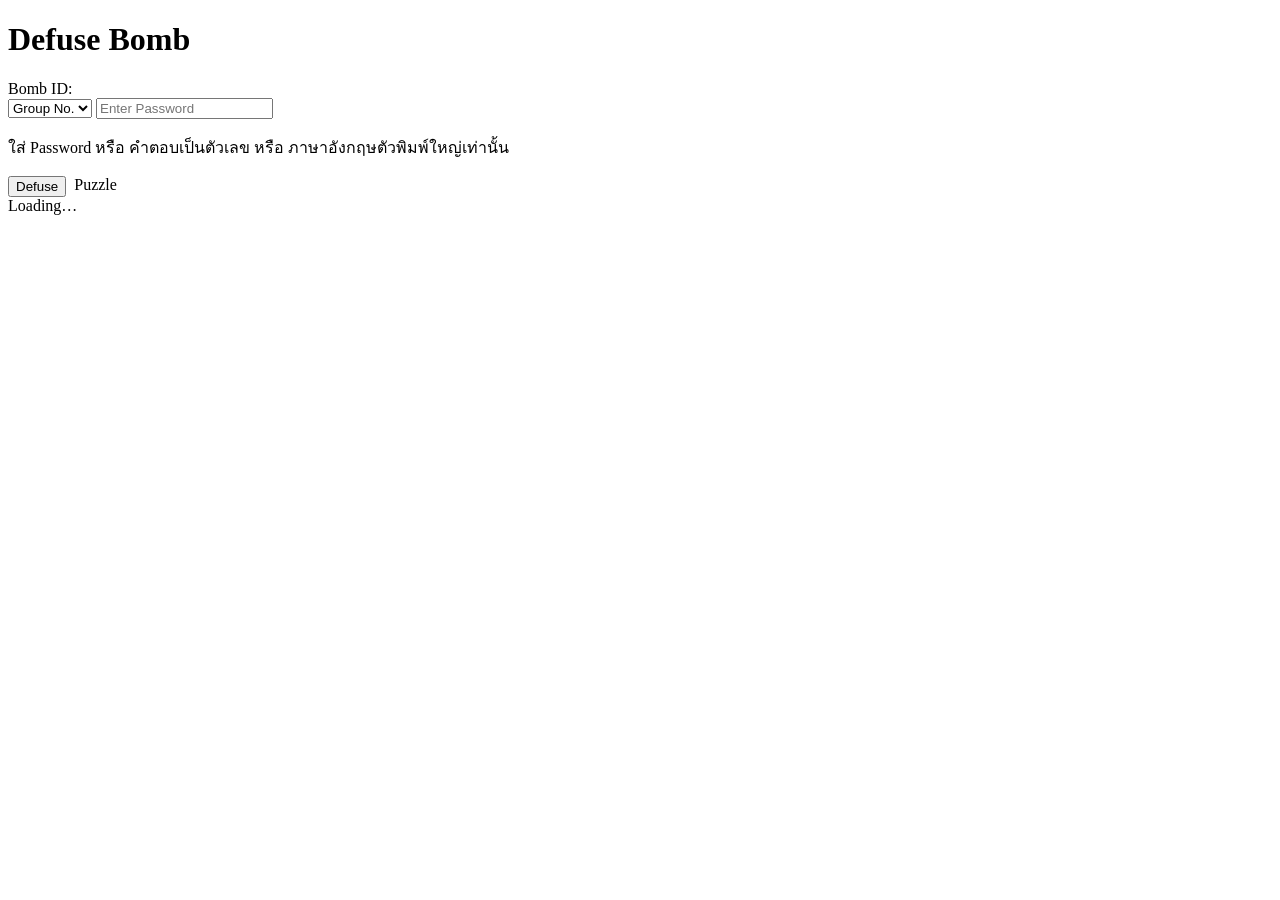
==== index.html @ 344387f6 "Add initial HTML structure for Defuse Bomb game" ====
<!doctype html>
<html lang="en">

<head>
  <meta charset="utf-8" />
  <meta name="viewport" content="width=device-width,initial-scale=1,viewport-fit=cover" />
  <meta name="theme-color" content="#0b0f14" />
  <title>Defuse Bomb</title>
  <link rel="stylesheet" href="./css/index.css">
</head>

<body>
  <div class="wrap">
    <h1 class="title">Defuse Bomb</h1>
    <div class="card">
      <div class="row">
        <div>Bomb ID: <span id="bombId" class="mono badge"></span></div>
      </div>

      <div class="grid">
        <select id="group">
          <option value="" selected hidden>Group No.</option>
          <option>1</option>
          <option>2</option>
          <option>3</option>
          <option>4</option>
          <option>5</option>
          <option>6</option>
          <option>7</option>
          <option>8</option>
        </select>

        <input id="pass" type="text" placeholder="Enter Password" inputmode="text" autocomplete="off" />
        <p class="hint">ใส่ Password หรือ คำตอบเป็นตัวเลข หรือ ภาษาอังกฤษตัวพิมพ์ใหญ่เท่านั้น</p>

        <div style="display: flex;">
          <button id="btn" type="button" aria-label="Defuse">Defuse</button>
          <a id="openProblemUrl" target="_blank" rel="noopener noreferrer" style="margin-left: 0.5rem;">Puzzle</a>
        </div>
      </div>

      <div id="msg" class="msg">Loading…</div>
    </div>
  </div>

  <script type="application/javascript" src="./js/index.js"></script>
</body>

</html>
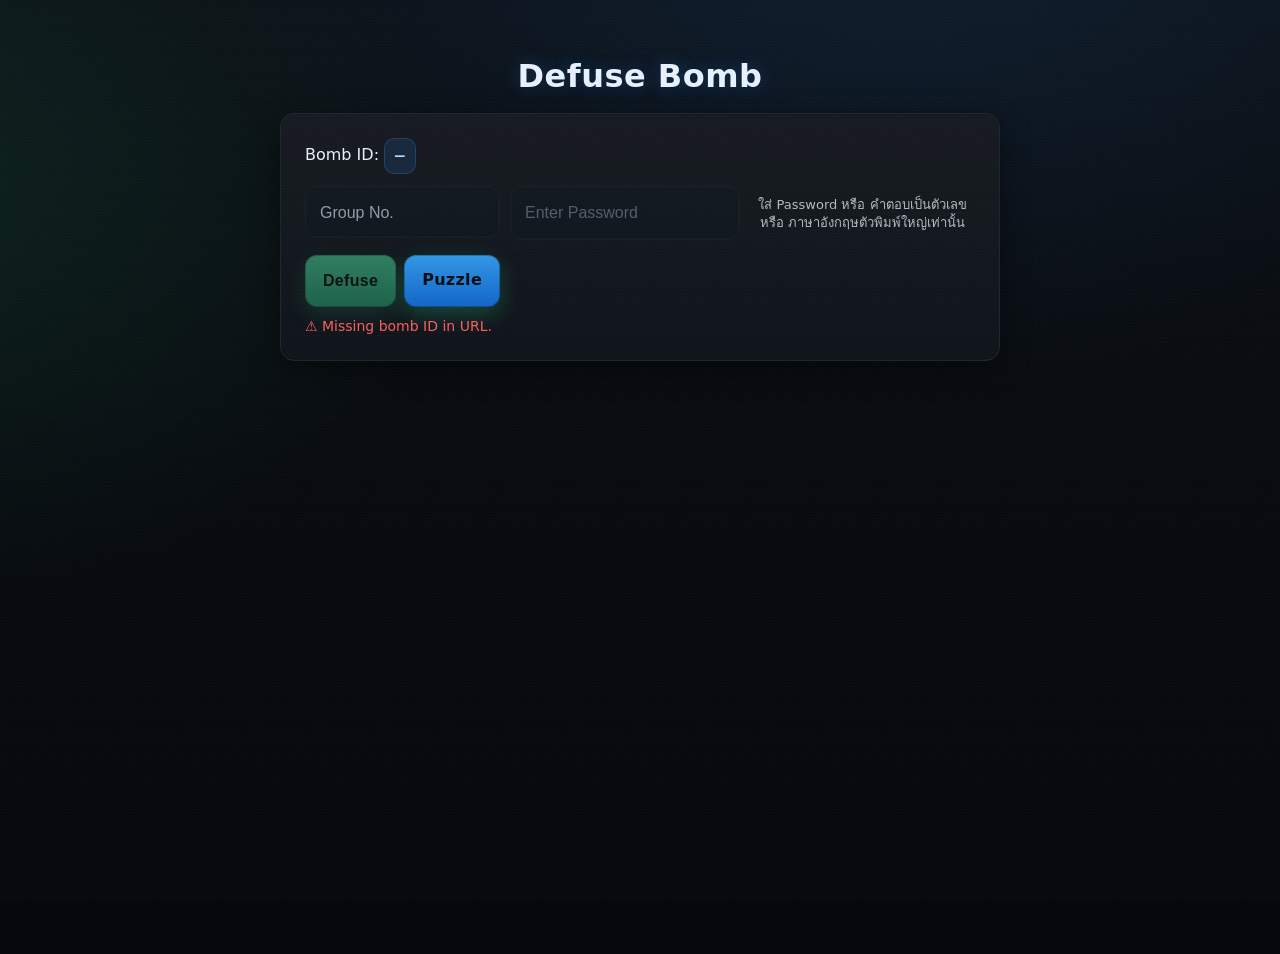
==== commit 5ec932be: "Add files via upload" ====
--- a/index.html
+++ b/index.html
@@ -1,49 +1,49 @@
-<!doctype html>
-<html lang="en">
-
-<head>
-  <meta charset="utf-8" />
-  <meta name="viewport" content="width=device-width,initial-scale=1,viewport-fit=cover" />
-  <meta name="theme-color" content="#0b0f14" />
-  <title>Defuse Bomb</title>
-  <link rel="stylesheet" href="./css/index.css">
-</head>
-
-<body>
-  <div class="wrap">
-    <h1 class="title">Defuse Bomb</h1>
-    <div class="card">
-      <div class="row">
-        <div>Bomb ID: <span id="bombId" class="mono badge"></span></div>
-      </div>
-
-      <div class="grid">
-        <select id="group">
-          <option value="" selected hidden>Group No.</option>
-          <option>1</option>
-          <option>2</option>
-          <option>3</option>
-          <option>4</option>
-          <option>5</option>
-          <option>6</option>
-          <option>7</option>
-          <option>8</option>
-        </select>
-
-        <input id="pass" type="text" placeholder="Enter Password" inputmode="text" autocomplete="off" />
-        <p class="hint">ใส่ Password หรือ คำตอบเป็นตัวเลข หรือ ภาษาอังกฤษตัวพิมพ์ใหญ่เท่านั้น</p>
-
-        <div style="display: flex;">
-          <button id="btn" type="button" aria-label="Defuse">Defuse</button>
-          <a id="openProblemUrl" target="_blank" rel="noopener noreferrer" style="margin-left: 0.5rem;">Puzzle</a>
-        </div>
-      </div>
-
-      <div id="msg" class="msg">Loading…</div>
-    </div>
-  </div>
-
-  <script type="application/javascript" src="./js/index.js"></script>
-</body>
-
-</html>
+<!doctype html>
+<html lang="en">
+
+<head>
+  <meta charset="utf-8" />
+  <meta name="viewport" content="width=device-width,initial-scale=1,viewport-fit=cover" />
+  <meta name="theme-color" content="#0b0f14" />
+  <title>Defuse Bomb</title>
+  <link rel="stylesheet" href="./css/index.css">
+</head>
+
+<body>
+  <div class="wrap">
+    <h1 class="title">Defuse Bomb</h1>
+    <div class="card">
+      <div class="row">
+        <div>Bomb ID: <span id="bombId" class="mono badge"></span></div>
+      </div>
+
+      <div class="grid">
+        <select id="group">
+          <option value="" selected hidden>Group No.</option>
+          <option>1</option>
+          <option>2</option>
+          <option>3</option>
+          <option>4</option>
+          <option>5</option>
+          <option>6</option>
+          <option>7</option>
+          <option>8</option>
+        </select>
+
+        <input id="pass" type="text" placeholder="Enter Password" inputmode="text" autocomplete="off" />
+        <p class="hint">ใส่ Password หรือ คำตอบเป็นตัวเลข หรือ ภาษาอังกฤษตัวพิมพ์ใหญ่เท่านั้น</p>
+
+        <div style="display: flex;">
+          <button id="btn" type="button" aria-label="Defuse">Defuse</button>
+          <a id="openProblemUrl" target="_blank" rel="noopener noreferrer" style="margin-left: 0.5rem;">Puzzle</a>
+        </div>
+      </div>
+
+      <div id="msg" class="msg">Loading…</div>
+    </div>
+  </div>
+
+  <script type="application/javascript" src="./js/index.js"></script>
+</body>
+
+</html>
--- a/css/index.css
+++ b/css/index.css
@@ -0,0 +1,251 @@
+:root {
+  --bg: #0b0f14;
+  /* deep navy */
+  --panel: #0f141a;
+  /* card background */
+  --muted: #8aa0b3;
+  /* secondary text */
+  --text: #e8f1ff;
+  /* primary text */
+  --accent: #24d88a;
+  /* success/neon green */
+  --accent-2: #2a92ff;
+  /* blue accent */
+  --danger: #ff5d5d;
+  /* error red */
+  --warning: #ffb020;
+  /* amber */
+  --outline: #1c2733;
+  --input: #121922;
+  --shadow: 0 8px 30px rgba(0, 0, 0, 0.45);
+  --radius: 14px;
+  --field-h: 52px;
+  /* big mobile tap target */
+}
+
+/* cinematic background */
+body {
+  margin: 0;
+  min-height: 100svh;
+  color: var(--text);
+  font: 400 16px/1.4 system-ui, -apple-system, Segoe UI, Roboto, Helvetica,
+    Arial, sans-serif;
+  background: radial-gradient(
+      1200px 800px at 70% -10%,
+      rgba(42, 146, 255, 0.12),
+      transparent 60%
+    ),
+    radial-gradient(
+      1000px 700px at -10% 20%,
+      rgba(36, 216, 138, 0.1),
+      transparent 60%
+    ),
+    linear-gradient(180deg, #0b0f14, #070a0e 60%, #05080c);
+  overflow-x: hidden;
+}
+
+/* subtle scanlines + noise for “mystery” */
+body::before {
+  content: "";
+  position: fixed;
+  inset: 0;
+  background: repeating-linear-gradient(
+      transparent,
+      transparent 2px,
+      rgba(255, 255, 255, 0.02) 3px
+    ),
+    url('data:image/svg+xml;utf8,<svg xmlns="http://www.w3.org/2000/svg" width="64" height="64" viewBox="0 0 64 64"><filter id="n"><feTurbulence baseFrequency="0.8" numOctaves="2" stitchTiles="stitch"/></filter><rect width="64" height="64" filter="url(%23n)" opacity="0.04"/></svg>');
+  pointer-events: none;
+  animation: scan 9s linear infinite;
+}
+
+@keyframes scan {
+  0% {
+    opacity: 0.25;
+  }
+
+  50% {
+    opacity: 0.35;
+  }
+
+  100% {
+    opacity: 0.25;
+  }
+}
+
+.wrap {
+  max-width: 720px;
+  margin: clamp(16px, 6svh, 64px) auto;
+  padding: 0 16px;
+}
+
+.card {
+  background: linear-gradient(180deg, rgba(255, 255, 255, 0.03), transparent),
+    var(--panel);
+  border: 1px solid var(--outline);
+  border-radius: var(--radius);
+  box-shadow: var(--shadow);
+  padding: clamp(14px, 3.5svh, 24px);
+}
+
+.title {
+  text-align: center;
+  font-weight: 800;
+  letter-spacing: 0.5px;
+  margin: 6px 0 14px;
+  text-shadow: 0 0 18px rgba(42, 146, 255, 0.25);
+}
+
+.badge {
+  display: inline-block;
+  padding: 6px 10px;
+  border-radius: 10px;
+  background: rgba(42, 146, 255, 0.12);
+  color: #b9d8ff;
+  border: 1px solid rgba(42, 146, 255, 0.25);
+  font-weight: 600;
+}
+
+.grid {
+  margin-top: 12px;
+  display: grid;
+  grid-template-columns: 1fr 1fr auto;
+  gap: 10px;
+}
+
+@media (max-width: 560px) {
+  .grid {
+    grid-template-columns: 1fr 1fr;
+  }
+
+  .grid button {
+    grid-column: 1 / -1;
+  }
+}
+
+select,
+input {
+  height: var(--field-h);
+  padding: 0 14px;
+  border-radius: 12px;
+  border: 1px solid var(--outline);
+  background: var(--input);
+  color: var(--text);
+  outline: none;
+  transition: box-shadow 0.2s ease, border-color 0.2s ease, transform 0.04s ease;
+  font-size: 16px;
+  -webkit-appearance: none;
+  appearance: none;
+  box-shadow: inset 0 0 0 1px rgba(255, 255, 255, 0.02);
+}
+
+input::placeholder {
+  color: #7c8da0;
+}
+
+select:focus,
+input:focus {
+  border-color: rgba(42, 146, 255, 0.65);
+  box-shadow: 0 0 0 3px rgba(42, 146, 255, 0.2);
+  transform: translateY(-1px);
+}
+
+select:disabled,
+input:disabled {
+  opacity: 0.6;
+}
+
+button {
+  height: var(--field-h);
+  padding: 0 18px;
+  border: 0;
+  border-radius: 12px;
+  background: linear-gradient(180deg, #2fdc97, #12a86b);
+  color: #051013;
+  font-weight: 800;
+  font-size: 16px;
+  letter-spacing: 0.3px;
+  cursor: pointer;
+  box-shadow: 0 8px 22px rgba(36, 216, 138, 0.25),
+    0 0 0 1px rgba(0, 0, 0, 0.25) inset;
+  transition: transform 0.06s ease, filter 0.15s ease;
+}
+
+button:hover {
+  filter: brightness(1.08);
+}
+
+button:active {
+  transform: translateY(1px) scale(0.995);
+}
+
+button[disabled] {
+  opacity: 0.55;
+  cursor: not-allowed;
+  filter: grayscale(0.2);
+}
+
+a {
+  height: var(--field-h);
+  width: fit-content;
+  padding: 0 18px;
+  border: 0;
+  border-radius: 12px;
+  background: linear-gradient(180deg, #3198e7, #1365c9);
+  color: #051013;
+  font-weight: 800;
+  font-size: 16px;
+  letter-spacing: 0.3px;
+  cursor: pointer;
+  box-shadow: 0 8px 22px rgba(36, 216, 138, 0.25),
+    0 0 0 1px rgba(0, 0, 0, 0.25) inset;
+  transition: transform 0.06s ease, filter 0.15s ease;
+  text-align: center;
+  align-content: center;
+  text-decoration: none;
+}
+
+a:hover {
+  filter: brightness(1.08);
+}
+
+a:active {
+  transform: translateY(1px) scale(0.995);
+}
+
+.msg {
+  margin-top: 10px;
+  font-size: 14px;
+  color: var(--muted);
+}
+
+.msg.ok {
+  color: var(--accent);
+  text-shadow: 0 0 12px rgba(36, 216, 138, 0.35);
+}
+
+.msg.err {
+  color: var(--danger);
+}
+
+.msg.warn {
+  color: var(--warning);
+}
+
+.row {
+  display: flex;
+  align-items: center;
+  gap: 8px;
+  flex-wrap: wrap;
+}
+
+.mono {
+  font-family: ui-monospace, SFMono-Regular, Menlo, Consolas, monospace;
+}
+
+.hint {
+  margin: 10px 0 12px;
+  font-size: 13px;
+  color: #b0bec5;
+  text-align: center;
+}
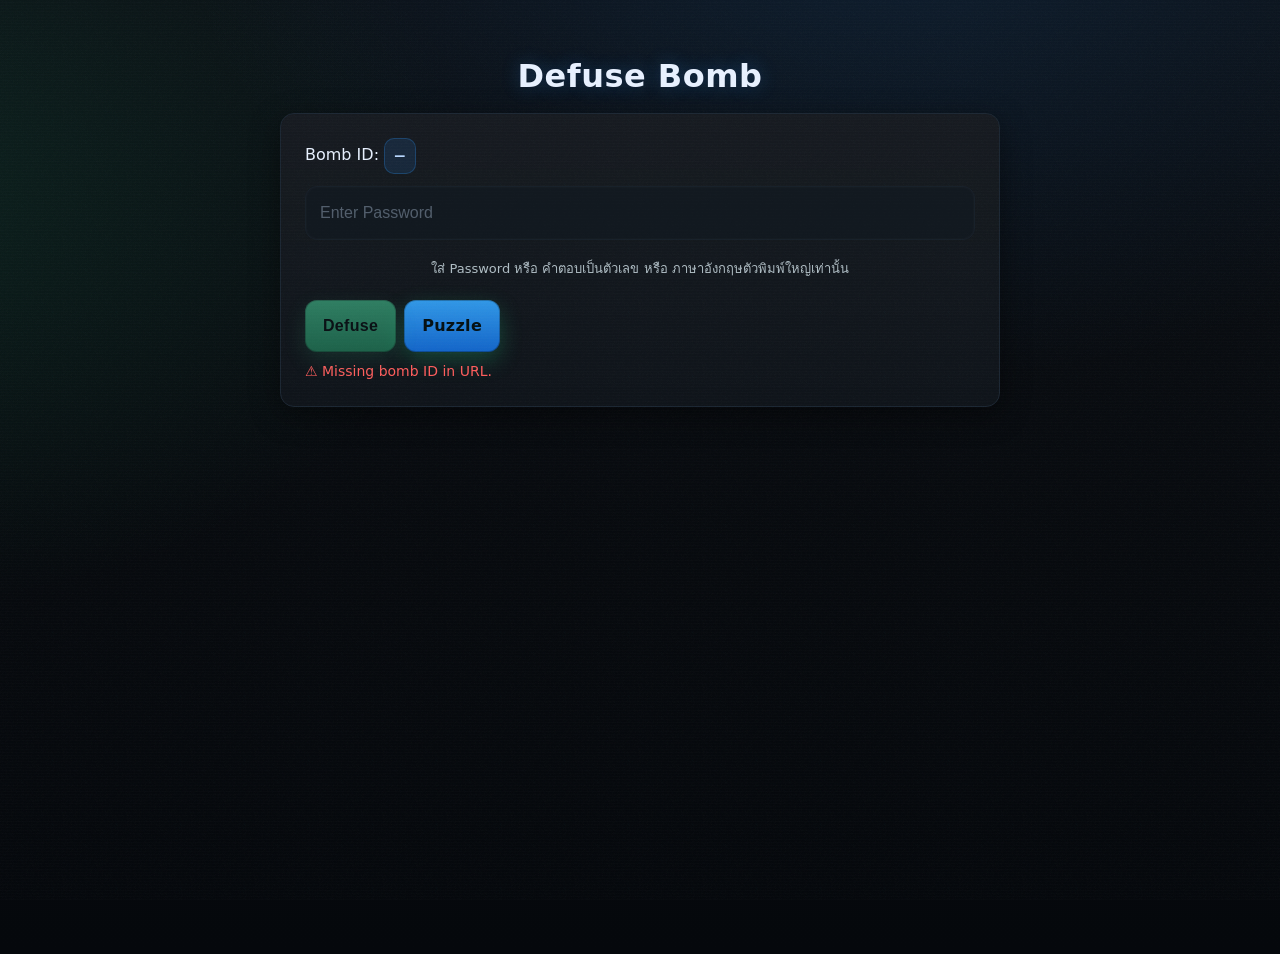
==== commit 54c72244: "Add files via upload" ====
--- a/index.html
+++ b/index.html
@@ -18,18 +18,6 @@
       </div>
 
       <div class="grid">
-        <select id="group">
-          <option value="" selected hidden>Group No.</option>
-          <option>1</option>
-          <option>2</option>
-          <option>3</option>
-          <option>4</option>
-          <option>5</option>
-          <option>6</option>
-          <option>7</option>
-          <option>8</option>
-        </select>
-
         <input id="pass" type="text" placeholder="Enter Password" inputmode="text" autocomplete="off" />
         <p class="hint">ใส่ Password หรือ คำตอบเป็นตัวเลข หรือ ภาษาอังกฤษตัวพิมพ์ใหญ่เท่านั้น</p>
 
--- a/css/index.css
+++ b/css/index.css
@@ -109,18 +109,8 @@
 .grid {
   margin-top: 12px;
   display: grid;
-  grid-template-columns: 1fr 1fr auto;
+  grid-template-columns: 1fr;
   gap: 10px;
-}
-
-@media (max-width: 560px) {
-  .grid {
-    grid-template-columns: 1fr 1fr;
-  }
-
-  .grid button {
-    grid-column: 1 / -1;
-  }
 }
 
 select,
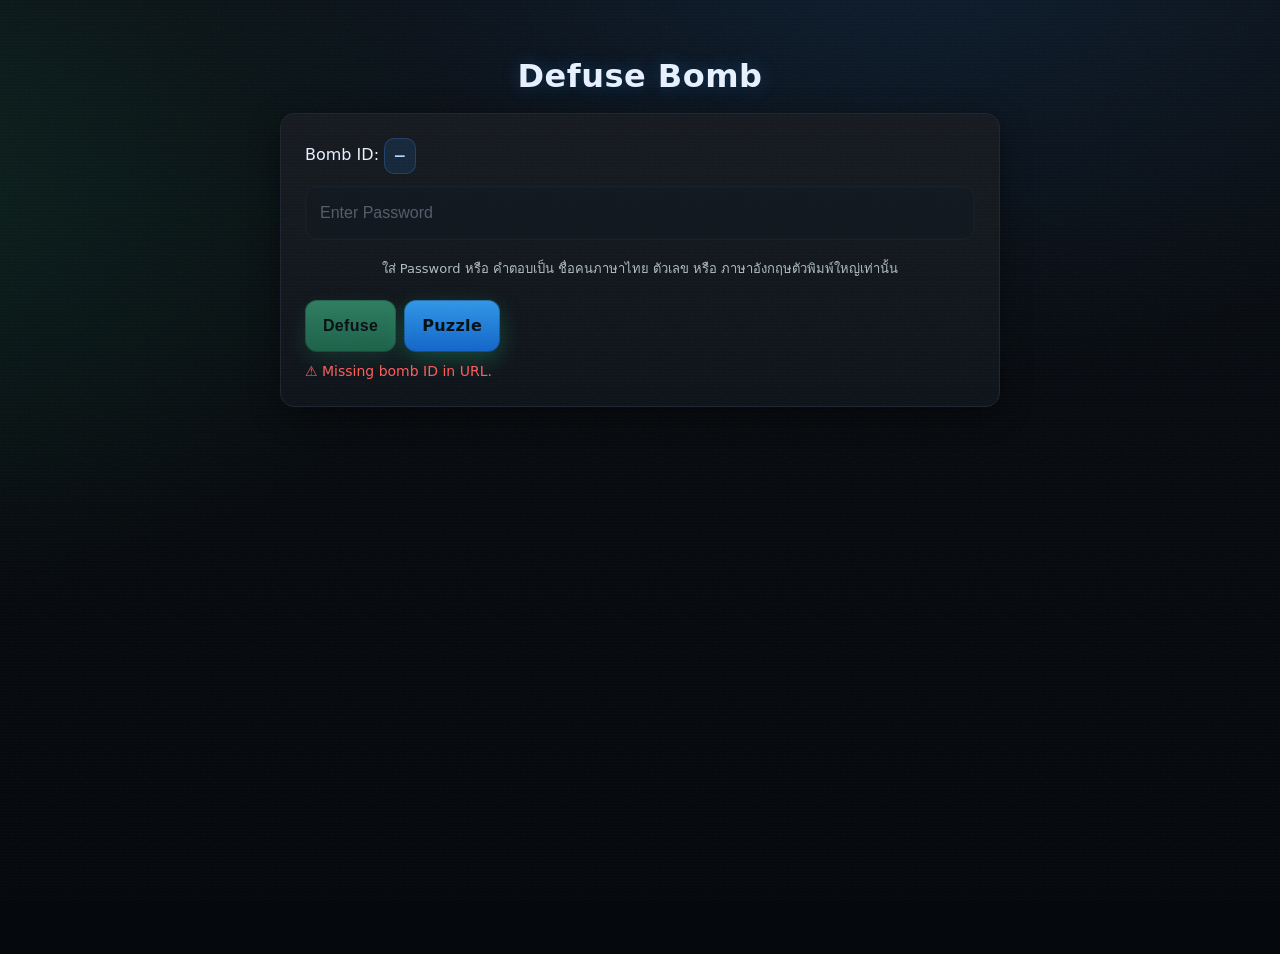
==== commit 6fec36c6: "Update index.html" ====
--- a/index.html
+++ b/index.html
@@ -19,7 +19,7 @@
 
       <div class="grid">
         <input id="pass" type="text" placeholder="Enter Password" inputmode="text" autocomplete="off" />
-        <p class="hint">ใส่ Password หรือ คำตอบเป็นตัวเลข หรือ ภาษาอังกฤษตัวพิมพ์ใหญ่เท่านั้น</p>
+        <p class="hint">ใส่ Password หรือ คำตอบเป็น ชื่อคนภาษาไทย ตัวเลข หรือ ภาษาอังกฤษตัวพิมพ์ใหญ่เท่านั้น</p>
 
         <div style="display: flex;">
           <button id="btn" type="button" aria-label="Defuse">Defuse</button>
@@ -34,4 +34,4 @@
   <script type="application/javascript" src="./js/index.js"></script>
 </body>
 
-</html>+</html>
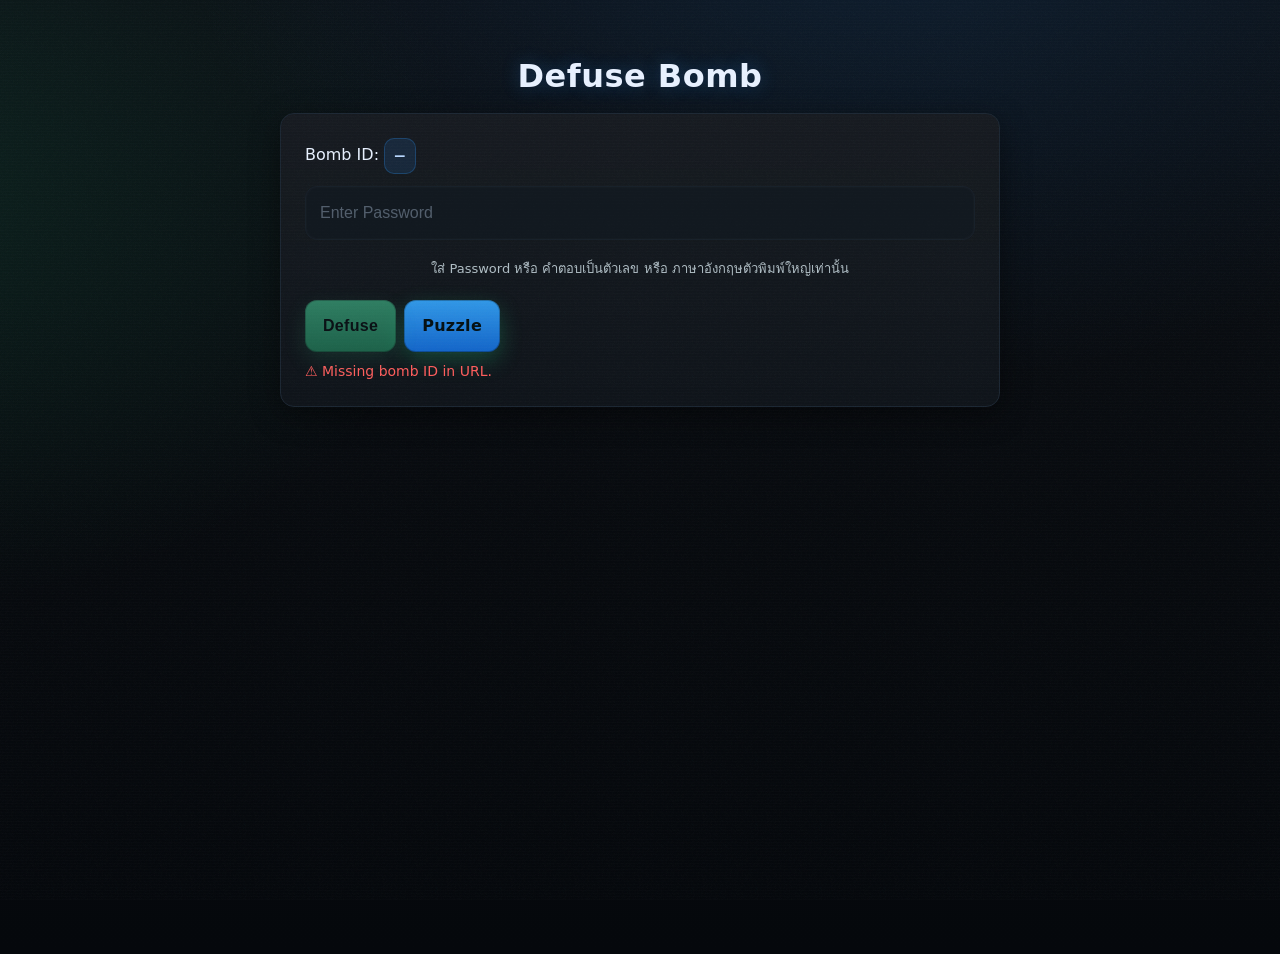
==== commit 07194d7e: "Add files via upload" ====
--- a/index.html
+++ b/index.html
@@ -19,7 +19,7 @@
 
       <div class="grid">
         <input id="pass" type="text" placeholder="Enter Password" inputmode="text" autocomplete="off" />
-        <p class="hint">ใส่ Password หรือ คำตอบเป็น ชื่อคนภาษาไทย ตัวเลข หรือ ภาษาอังกฤษตัวพิมพ์ใหญ่เท่านั้น</p>
+        <p class="hint">ใส่ Password หรือ คำตอบเป็นตัวเลข หรือ ภาษาอังกฤษตัวพิมพ์ใหญ่เท่านั้น</p>
 
         <div style="display: flex;">
           <button id="btn" type="button" aria-label="Defuse">Defuse</button>
@@ -34,4 +34,4 @@
   <script type="application/javascript" src="./js/index.js"></script>
 </body>
 
-</html>
+</html>
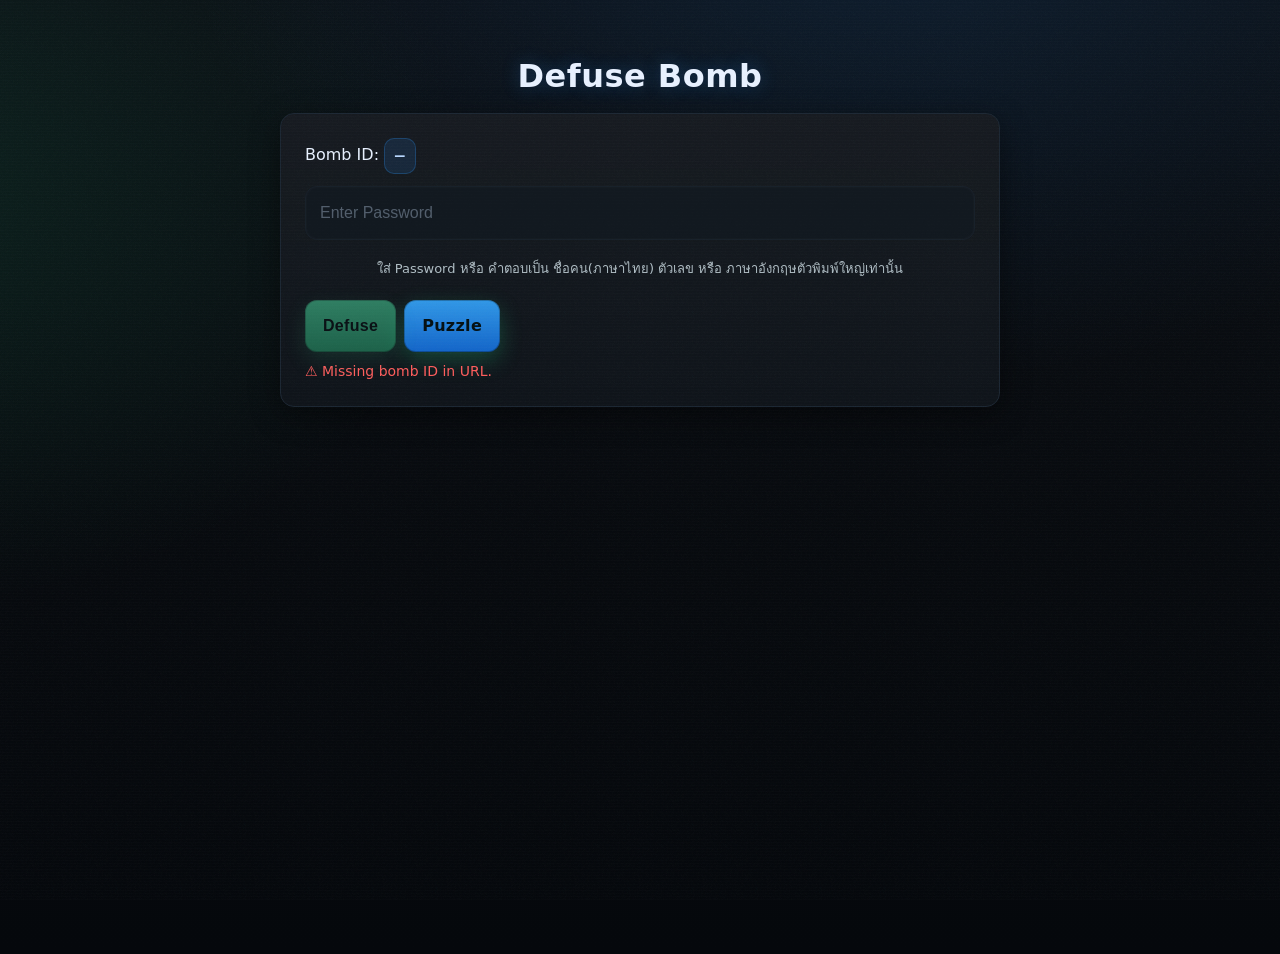
==== commit 74df5726: "Update index.html" ====
--- a/index.html
+++ b/index.html
@@ -19,7 +19,7 @@
 
       <div class="grid">
         <input id="pass" type="text" placeholder="Enter Password" inputmode="text" autocomplete="off" />
-        <p class="hint">ใส่ Password หรือ คำตอบเป็นตัวเลข หรือ ภาษาอังกฤษตัวพิมพ์ใหญ่เท่านั้น</p>
+        <p class="hint">ใส่ Password หรือ คำตอบเป็น ชื่อคน(ภาษาไทย) ตัวเลข หรือ ภาษาอังกฤษตัวพิมพ์ใหญ่เท่านั้น</p>
 
         <div style="display: flex;">
           <button id="btn" type="button" aria-label="Defuse">Defuse</button>
@@ -34,4 +34,4 @@
   <script type="application/javascript" src="./js/index.js"></script>
 </body>
 
-</html>+</html>
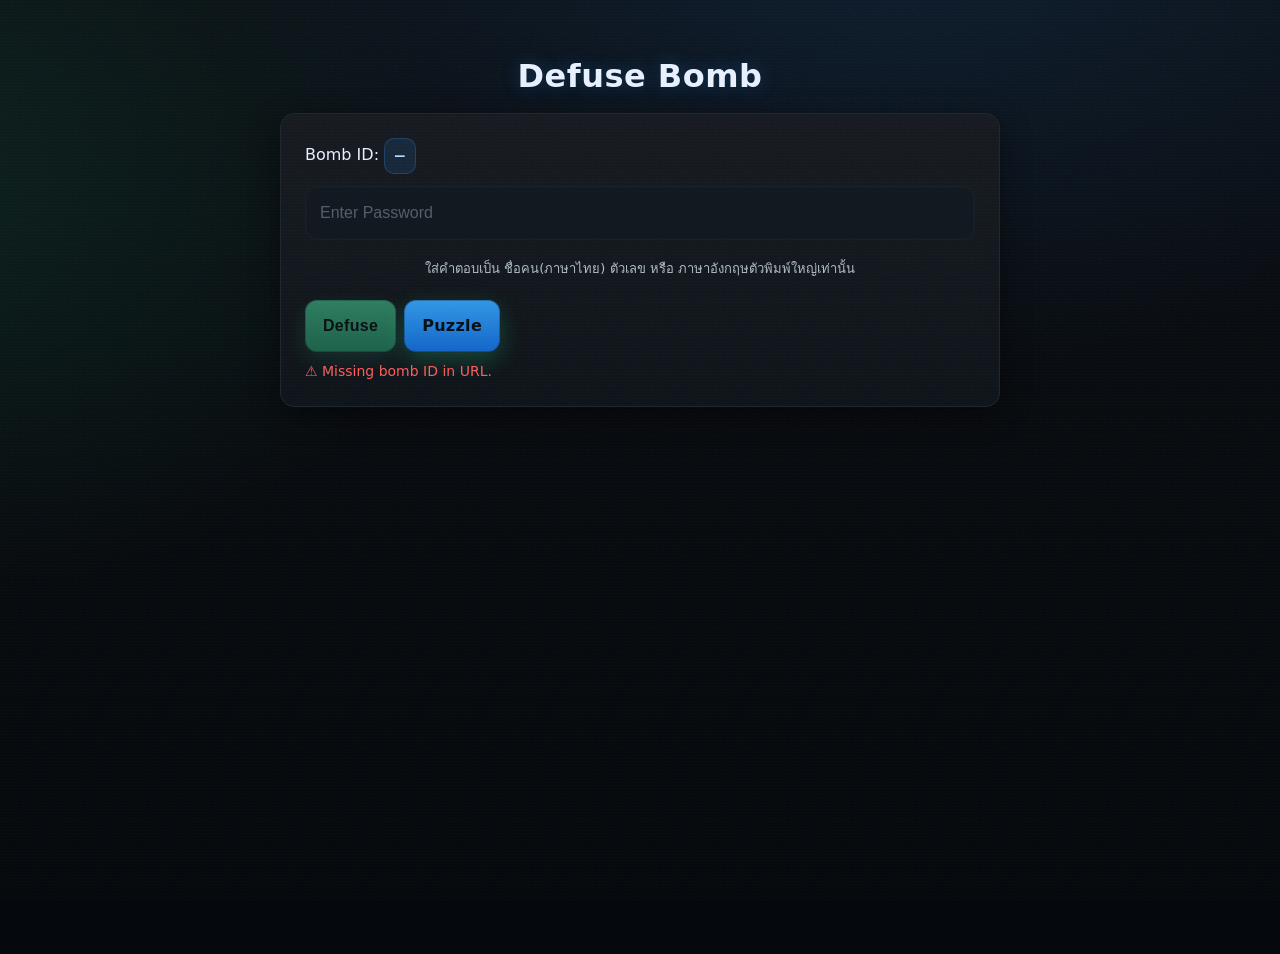
==== commit 68d8b983: "Update index.html" ====
--- a/index.html
+++ b/index.html
@@ -19,7 +19,7 @@
 
       <div class="grid">
         <input id="pass" type="text" placeholder="Enter Password" inputmode="text" autocomplete="off" />
-        <p class="hint">ใส่ Password หรือ คำตอบเป็น ชื่อคน(ภาษาไทย) ตัวเลข หรือ ภาษาอังกฤษตัวพิมพ์ใหญ่เท่านั้น</p>
+        <p class="hint">ใส่คำตอบเป็น ชื่อคน(ภาษาไทย) ตัวเลข หรือ ภาษาอังกฤษตัวพิมพ์ใหญ่เท่านั้น</p>
 
         <div style="display: flex;">
           <button id="btn" type="button" aria-label="Defuse">Defuse</button>
